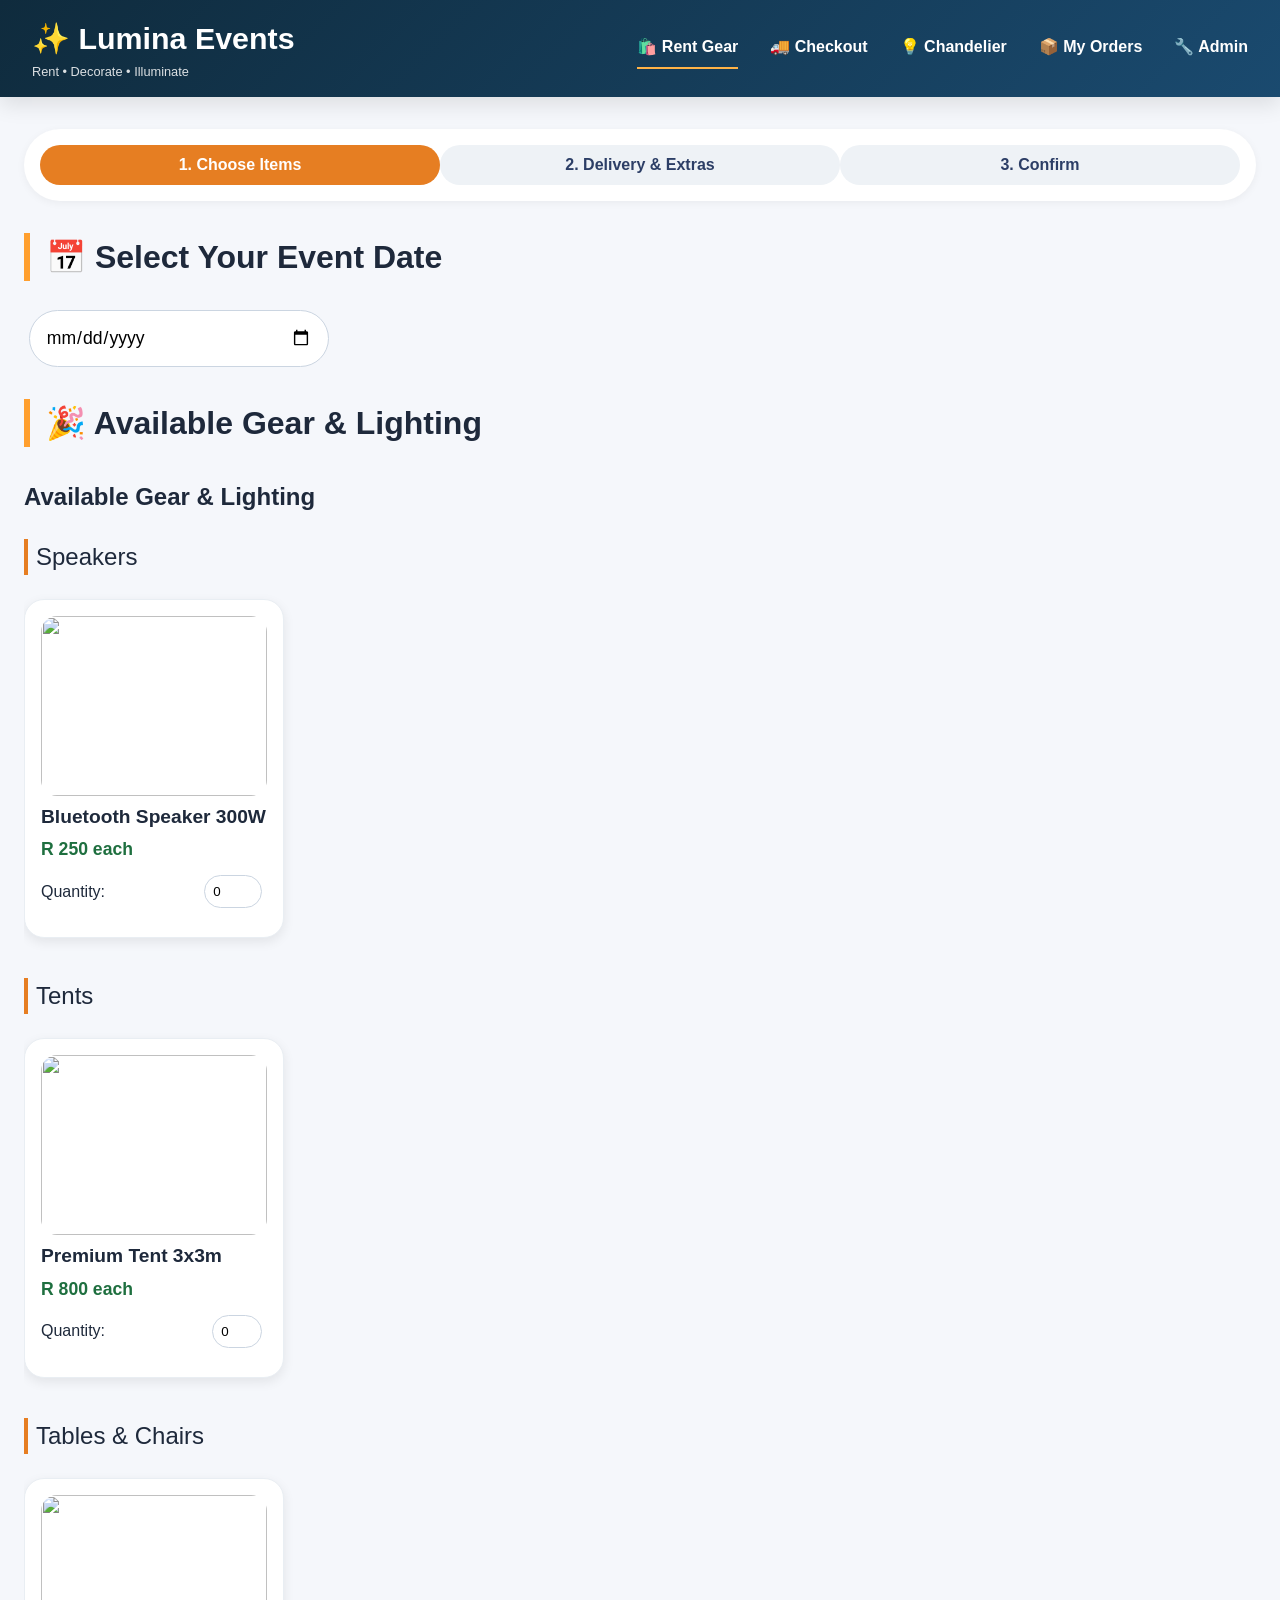
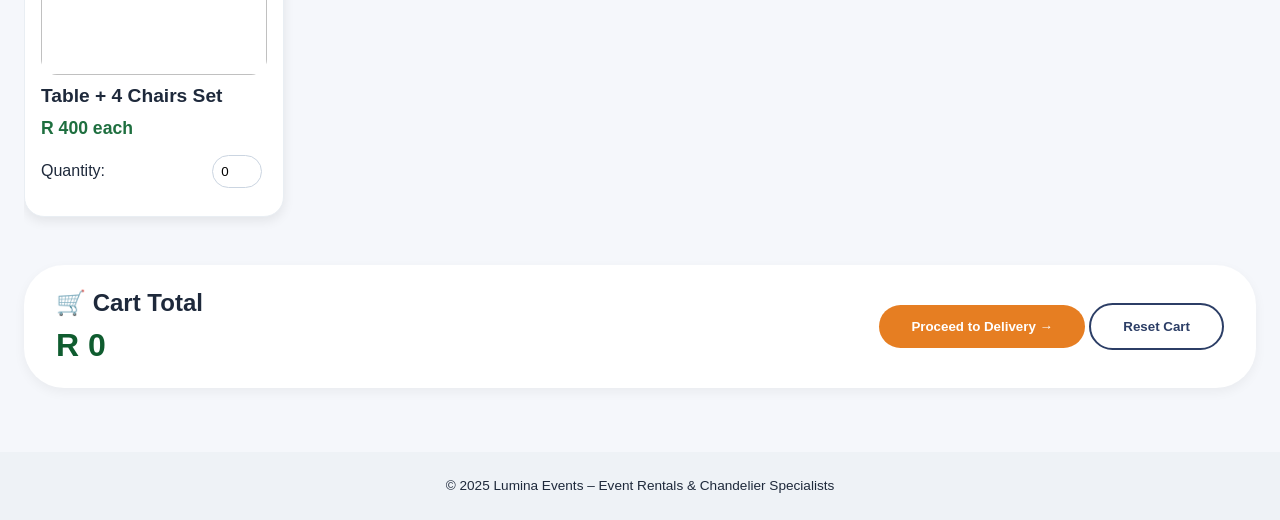
==== index.html @ ce83fc1c "Add files via upload" ====
<!DOCTYPE html>
<html lang="en">
<head>
    <meta charset="UTF-8">
    <meta name="viewport" content="width=device-width, initial-scale=1.0">
    <title>Lumina Events | Rent & Illuminate</title>
    <link rel="stylesheet" href="style.css">
</head>
<body>
    <div class="layout-bar">
        <div class="logo-area">
            <h1>✨ Lumina Events</h1>
            <p>Rent • Decorate • Illuminate</p>
        </div>
        <div class="nav-links">
            <a href="index.html" class="active">🛍️ Rent Gear</a>
            <a href="delivery.html">🚚 Checkout</a>
            <a href="chandelier.html">💡 Chandelier</a>
            <a href="orders.html">📦 My Orders</a>
            <a href="admin.html">🔧 Admin</a>
        </div>
    </div>

    <main class="container">
        <div class="stepper">
            <div class="step active">1. Choose Items</div>
            <div class="step">2. Delivery & Extras</div>
            <div class="step">3. Confirm</div>
        </div>

        <div class="page-title">📅 Select Your Event Date</div>
        <input type="date" id="eventDate" class="date-input" style="padding:1rem; font-size:1.1rem; border-radius:40px; border:1px solid #cbd5e1; margin-bottom:2rem;">

        <div class="page-title">🎉 Available Gear & Lighting</div>
        <div id="categoriesContainer"></div>

        <div class="total-area">
            <div>
                <div class="total-label">🛒 Cart Total</div>
                <div class="total-amount" id="cartTotalDisplay">R0</div>
            </div>
            <div>
                <button class="btn btn-primary" id="proceedToDeliveryBtn">Proceed to Delivery →</button>
                <button class="btn btn-outline" id="resetCartBtn">Reset Cart</button>
            </div>
        </div>
    </main>

    <footer>
        © 2025 Lumina Events – Event Rentals & Chandelier Specialists
    </footer>

    <script type="module" src="js/index.js"></script>
</body>
</html>
---- style.css ----
* {
    margin: 0;
    padding: 0;
    box-sizing: border-box;
    font-family: 'Segoe UI', Roboto, 'Helvetica Neue', sans-serif;
}

body {
    background: #f5f7fb;
    color: #1e293b;
    line-height: 1.5;
}

/* Layout Bar */
.layout-bar {
    background: linear-gradient(135deg, #0f2b3d 0%, #1a4a6f 100%);
    color: white;
    padding: 1rem 2rem;
    display: flex;
    flex-wrap: wrap;
    align-items: center;
    justify-content: space-between;
    box-shadow: 0 8px 20px rgba(0,0,0,0.1);
}

.logo-area h1 {
    font-size: 1.9rem;
    font-weight: 700;
}
.logo-area p {
    font-size: 0.8rem;
    opacity: 0.85;
}

.nav-links {
    display: flex;
    gap: 2rem;
    align-items: center;
}
.nav-links a {
    color: white;
    text-decoration: none;
    font-weight: 600;
    padding: 0.5rem 0;
    border-bottom: 2px solid transparent;
    transition: 0.2s;
}
.nav-links a:hover, .nav-links a.active {
    border-bottom-color: #ffb347;
}

.container {
    max-width: 1300px;
    margin: 2rem auto;
    padding: 0 1.5rem;
}

.page-title {
    font-size: 2rem;
    font-weight: 700;
    margin-bottom: 1.5rem;
    border-left: 6px solid #ff9f2e;
    padding-left: 1rem;
}

/* Stepper */
.stepper {
    display: flex;
    justify-content: space-between;
    margin-bottom: 2rem;
    background: white;
    padding: 1rem;
    border-radius: 60px;
    box-shadow: 0 2px 8px rgba(0,0,0,0.05);
}
.step {
    flex: 1;
    text-align: center;
    padding: 0.5rem;
    border-radius: 40px;
    background: #eef2f6;
    color: #2c3e66;
    font-weight: 600;
}
.step.active { background: #e67e22; color: white; }
.step.done { background: #1e6f3f; color: white; }

/* Date input */
.date-input {
    padding: 0.8rem;
    font-size: 1rem;
    border-radius: 40px;
    border: 1px solid #cbd5e1;
    width: 100%;
    max-width: 300px;
    margin-bottom: 1.5rem;
}

/* Category title */
.category-title {
    font-size: 1.5rem;
    margin: 1.5rem 0 0.5rem;
    padding-left: 0.5rem;
    border-left: 4px solid #e67e22;
}

/* HORIZONTAL SCROLL - this is what you need */
.products-slider {
    width: 100%;
    overflow-x: auto;
    overflow-y: hidden;
    white-space: nowrap;
    padding: 1rem 0;
    margin: 0.5rem 0;
    scrollbar-width: thin;
    -webkit-overflow-scrolling: touch;
}
.products-slider::-webkit-scrollbar {
    height: 6px;
}
.products-slider::-webkit-scrollbar-track {
    background: #eef2f6;
    border-radius: 10px;
}
.products-slider::-webkit-scrollbar-thumb {
    background: #cbd5e1;
    border-radius: 10px;
}

/* Products grid - flex row for horizontal layout */
.products-grid {
    display: flex;
    flex-direction: row;
    gap: 1.5rem;
    white-space: normal;
}

/* Product card - base size desktop */
.product-card {
    flex: 0 0 auto;
    width: 260px;
    background: white;
    border-radius: 20px;
    padding: 1rem;
    box-shadow: 0 4px 12px rgba(0,0,0,0.08);
    border: 1px solid #e9eef3;
    transition: transform 0.2s;
}
.product-card:hover {
    transform: translateY(-4px);
}

.product-img {
    width: 100%;
    height: 120px;
    object-fit: cover;
    border-radius: 12px;
    margin-bottom: 0.5rem;
    background: #f0f0f0;
}
.product-name {
    font-size: 1.2rem;
    font-weight: 700;
    white-space: normal;
}
.product-desc {
    font-size: 0.75rem;
    color: #4a5568;
    margin: 0.2rem 0;
    white-space: normal;
}
.product-price {
    font-size: 1.1rem;
    font-weight: 600;
    color: #1e6f3f;
    margin: 0.3rem 0;
}
.stock-info {
    font-size: 0.7rem;
    color: #2c3e66;
}
.qty-control {
    display: flex;
    align-items: center;
    justify-content: space-between;
    gap: 0.5rem;
    margin: 0.5rem 0;
}
.qty-control button {
    background: #e2e8f0;
    border: none;
    width: 28px;
    height: 28px;
    border-radius: 50%;
    font-weight: bold;
    cursor: pointer;
}
.qty-control button:disabled {
    opacity: 0.4;
}
.qty-val {
    font-weight: bold;
    min-width: 24px;
    text-align: center;
}
.item-subtotal {
    font-size: 0.75rem;
    background: #f1f5f9;
    padding: 0.2rem 0.5rem;
    border-radius: 20px;
    text-align: center;
}

/* Total area, delivery card, order summary */
.total-area, .delivery-card, .order-summary, .cart-editable, .checkout-summary {
    background: white;
    border-radius: 40px;
    padding: 1.2rem 2rem;
    margin: 2rem 0;
    box-shadow: 0 4px 12px rgba(0,0,0,0.05);
}
.total-area {
    display: flex;
    justify-content: space-between;
    align-items: center;
    flex-wrap: wrap;
    gap: 1rem;
}
.total-label { font-size: 1.5rem; font-weight: 700; }
.total-amount { font-size: 2rem; font-weight: 800; color: #0f5c2f; }

/* Buttons */
.btn {
    border: none;
    padding: 0.9rem 2rem;
    border-radius: 60px;
    font-weight: 700;
    cursor: pointer;
    background: #2c3e66;
    color: white;
}
.btn-primary { background: #e67e22; }
.btn-primary:hover { background: #d35400; }
.btn-outline { background: transparent; border: 2px solid #2c3e66; color: #2c3e66; }
.btn-outline:hover { background: #2c3e66; color: white; }

.warning-msg {
    background: #fff3e0;
    border-left: 5px solid #e67e22;
    padding: 0.8rem;
    border-radius: 16px;
    margin: 1rem 0;
}

/* Cart item on delivery page */
.cart-item, .summary-item {
    display: flex;
    justify-content: space-between;
    align-items: center;
    padding: 0.8rem;
    border-bottom: 1px solid #eef2f6;
    flex-wrap: wrap;
    gap: 0.5rem;
}
.cart-item button {
    margin: 0 0.2rem;
    padding: 0.2rem 0.6rem;
    border-radius: 30px;
    border: none;
    cursor: pointer;
    background: #e2e8f0;
}
.cart-remove { background: #fee2e2 !important; color: #c0392b; }

/* Admin */
.admin-product-card {
    display: flex;
    align-items: center;
    gap: 1rem;
    background: white;
    padding: 0.8rem;
    margin: 0.5rem 0;
    border-radius: 20px;
}
.edit-product-btn { background: #2c3e66; color: white; }
.delete-product-btn { background: #c0392b; color: white; }
#editForm {
    background: #fef9e6;
    border-left: 5px solid #e67e22;
    margin: 1rem 0;
    padding: 1rem;
    border-radius: 20px;
    display: none;
}
.order-item {
    background: #f8f9fa;
    padding: 0.8rem;
    margin: 0.8rem 0;
    border-radius: 16px;
}
input, select, textarea {
    padding: 0.5rem;
    margin: 0.3rem;
    border-radius: 40px;
    border: 1px solid #cbd5e1;
}
footer {
    text-align: center;
    margin-top: 4rem;
    padding: 1.5rem;
    background: #eef2f6;
    font-size: 0.85rem;
}

/* Modal Styles */
.modal {
    display: none;
    position: fixed;
    z-index: 1000;
    left: 0;
    top: 0;
    width: 100%;
    height: 100%;
    background-color: rgba(0,0,0,0.5);
}
.modal-content {
    background-color: white;
    margin: 15% auto;
    padding: 2rem;
    border-radius: 30px;
    width: 90%;
    max-width: 400px;
    text-align: center;
    position: relative;
}
.close-modal {
    position: absolute;
    right: 1.5rem;
    top: 0.5rem;
    font-size: 2rem;
    cursor: pointer;
}
.modal-content input {
    width: 100%;
    margin: 0.5rem 0;
    padding: 0.8rem;
    border-radius: 40px;
}

/* ========== MOBILE MEDIA QUERIES ========== */
@media (max-width: 768px) {
    .layout-bar {
        flex-direction: column;
        text-align: center;
        padding: 0.8rem 1rem;
    }
    .nav-links {
        gap: 1rem;
        flex-wrap: wrap;
        justify-content: center;
    }
    .container {
        padding: 0 1rem;
    }
    .page-title {
        font-size: 1.5rem;
    }
    .stepper {
        flex-direction: row;
        flex-wrap: wrap;
        justify-content: center;
        gap: 0.5rem;
    }
    .step {
        flex: none;
        width: auto;
        min-width: 80px;
        font-size: 0.7rem;
        padding: 0.4rem 0.5rem;
    }
    .product-card {
        width: 200px;
        padding: 0.8rem;
    }
    .product-img {
        height: 100px;
    }
    .product-name {
        font-size: 1rem;
    }
    .product-desc {
        font-size: 0.7rem;
    }
    .product-price {
        font-size: 0.9rem;
    }
    .qty-control button {
        width: 26px;
        height: 26px;
    }
    .total-area {
        flex-direction: column;
        align-items: stretch;
        text-align: center;
    }
    .btn {
        width: 100%;
    }
    .admin-product-card {
        flex-direction: column;
        text-align: center;
    }
    input, select, textarea {
        width: 100%;
    }
}

@media (max-width: 480px) {
    .product-card {
        width: 170px;
        padding: 0.6rem;
    }
    .product-img {
        height: 85px;
    }
    .product-name {
        font-size: 0.85rem;
    }
    .product-desc {
        font-size: 0.65rem;
        display: none;
    }
    .product-price {
        font-size: 0.8rem;
    }
    .qty-control button {
        width: 24px;
        height: 24px;
        font-size: 0.8rem;
    }
    .qty-val {
        font-size: 0.8rem;
    }
    .step {
        min-width: 65px;
        font-size: 0.6rem;
    }
    .category-title {
        font-size: 1.2rem;
    }
}

/* Add to existing CSS */
details {
    margin: 0.5rem 0;
}
summary {
    cursor: pointer;
    font-weight: bold;
    color: #e67e22;
}
.order-item {
    background: #f8f9fa;
    padding: 1rem;
    margin: 1rem 0;
    border-radius: 20px;
    border-left: 4px solid #e67e22;
}


/* ========== BURGER MENU ========== */
.burger {
    display: none;
    flex-direction: column;
    cursor: pointer;
    gap: 5px;
    background: none;
    border: none;
    padding: 0.5rem;
}
.burger span {
    width: 28px;
    height: 3px;
    background: white;
    border-radius: 3px;
    transition: 0.3s;
}

/* Mobile Styles */
@media (max-width: 768px) {
    .burger {
        display: flex;
    }
    .nav-links {
        position: fixed;
        top: 70px;
        left: -100%;
        width: 80%;
        height: calc(100vh - 70px);
        background: linear-gradient(135deg, #0f2b3d 0%, #1a4a6f 100%);
        flex-direction: column;
        align-items: center;
        justify-content: flex-start;
        padding-top: 2rem;
        transition: left 0.3s ease;
        z-index: 1000;
        gap: 1.5rem;
    }
    .nav-links.active {
        left: 0;
    }
    .nav-links a {
        font-size: 1.2rem;
        padding: 0.8rem;
    }
    .layout-bar {
        flex-direction: row;
        justify-content: space-between;
        position: relative;
    }
    .logo-area h1 {
        font-size: 1.3rem;
    }
    .logo-area p {
        font-size: 0.7rem;
    }
}
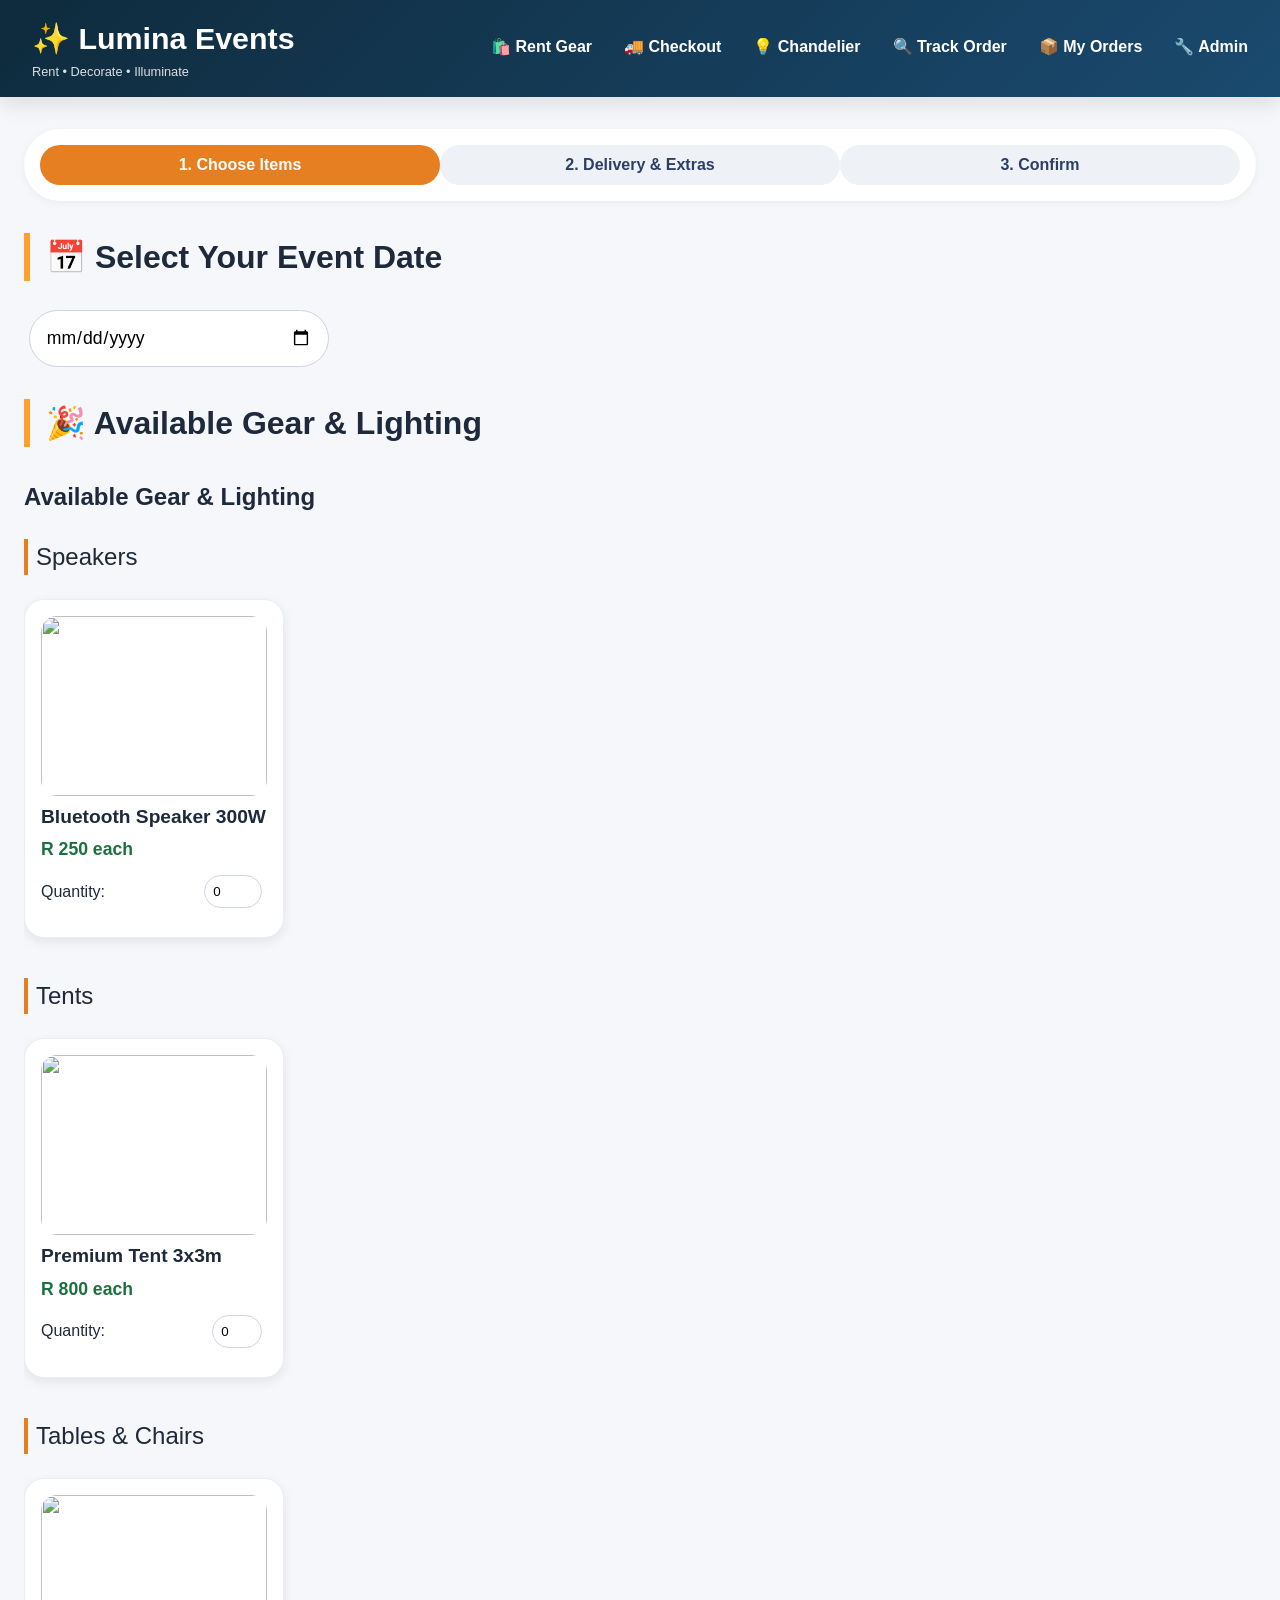
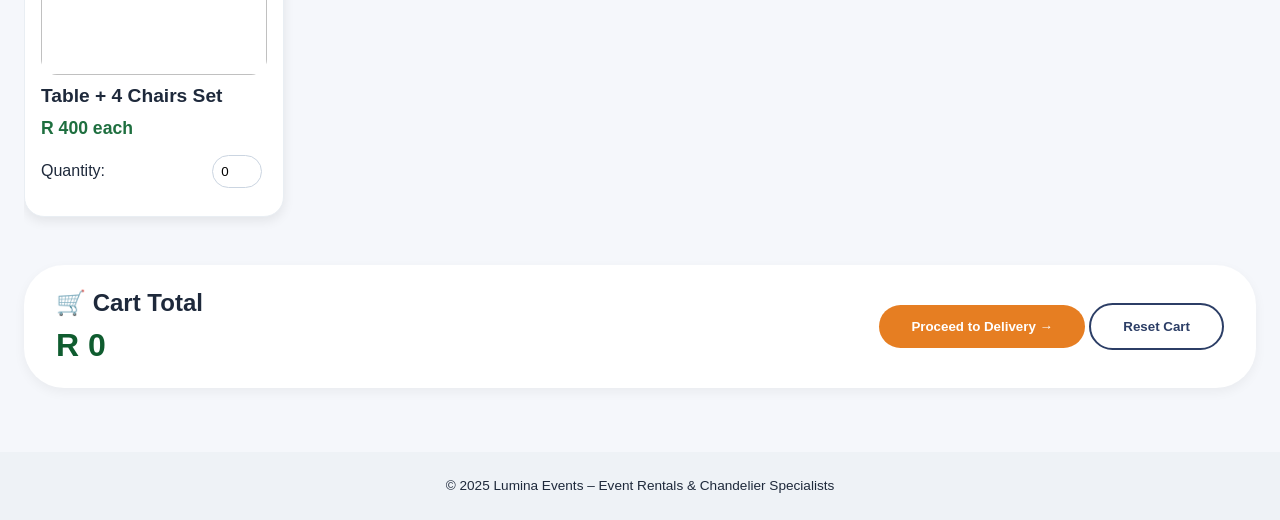
==== commit e9903cf4: "Update index.html" ====
--- a/index.html
+++ b/index.html
@@ -8,14 +8,18 @@
 </head>
 <body>
     <div class="layout-bar">
-        <div class="logo-area">
-            <h1>✨ Lumina Events</h1>
-            <p>Rent • Decorate • Illuminate</p>
-        </div>
-        <div class="nav-links">
-            <a href="index.html" class="active">🛍️ Rent Gear</a>
+    <div class="logo-area">
+        <h1>✨ Lumina Events</h1>
+        <p>Rent • Decorate • Illuminate</p>
+    </div>
+    <button class="burger" id="burgerBtn">
+        <span></span><span></span><span></span>
+    </button>
+    <div class="nav-links" id="navLinks">
+            <a href="index.html">🛍️ Rent Gear</a>
             <a href="delivery.html">🚚 Checkout</a>
             <a href="chandelier.html">💡 Chandelier</a>
+            <a href="track.html">🔍 Track Order</a>
             <a href="orders.html">📦 My Orders</a>
             <a href="admin.html">🔧 Admin</a>
         </div>
@@ -51,5 +55,22 @@
     </footer>
 
     <script type="module" src="js/index.js"></script>
+
+    <script>
+    // Burger menu toggle
+    const burger = document.getElementById('burgerBtn');
+    const navLinks = document.getElementById('navLinks');
+    if (burger && navLinks) {
+        burger.addEventListener('click', () => {
+            navLinks.classList.toggle('active');
+        });
+        // Close menu when clicking a link
+        navLinks.querySelectorAll('a').forEach(link => {
+            link.addEventListener('click', () => {
+                navLinks.classList.remove('active');
+            });
+        });
+    }
+</script>
 </body>
-</html>+</html>
